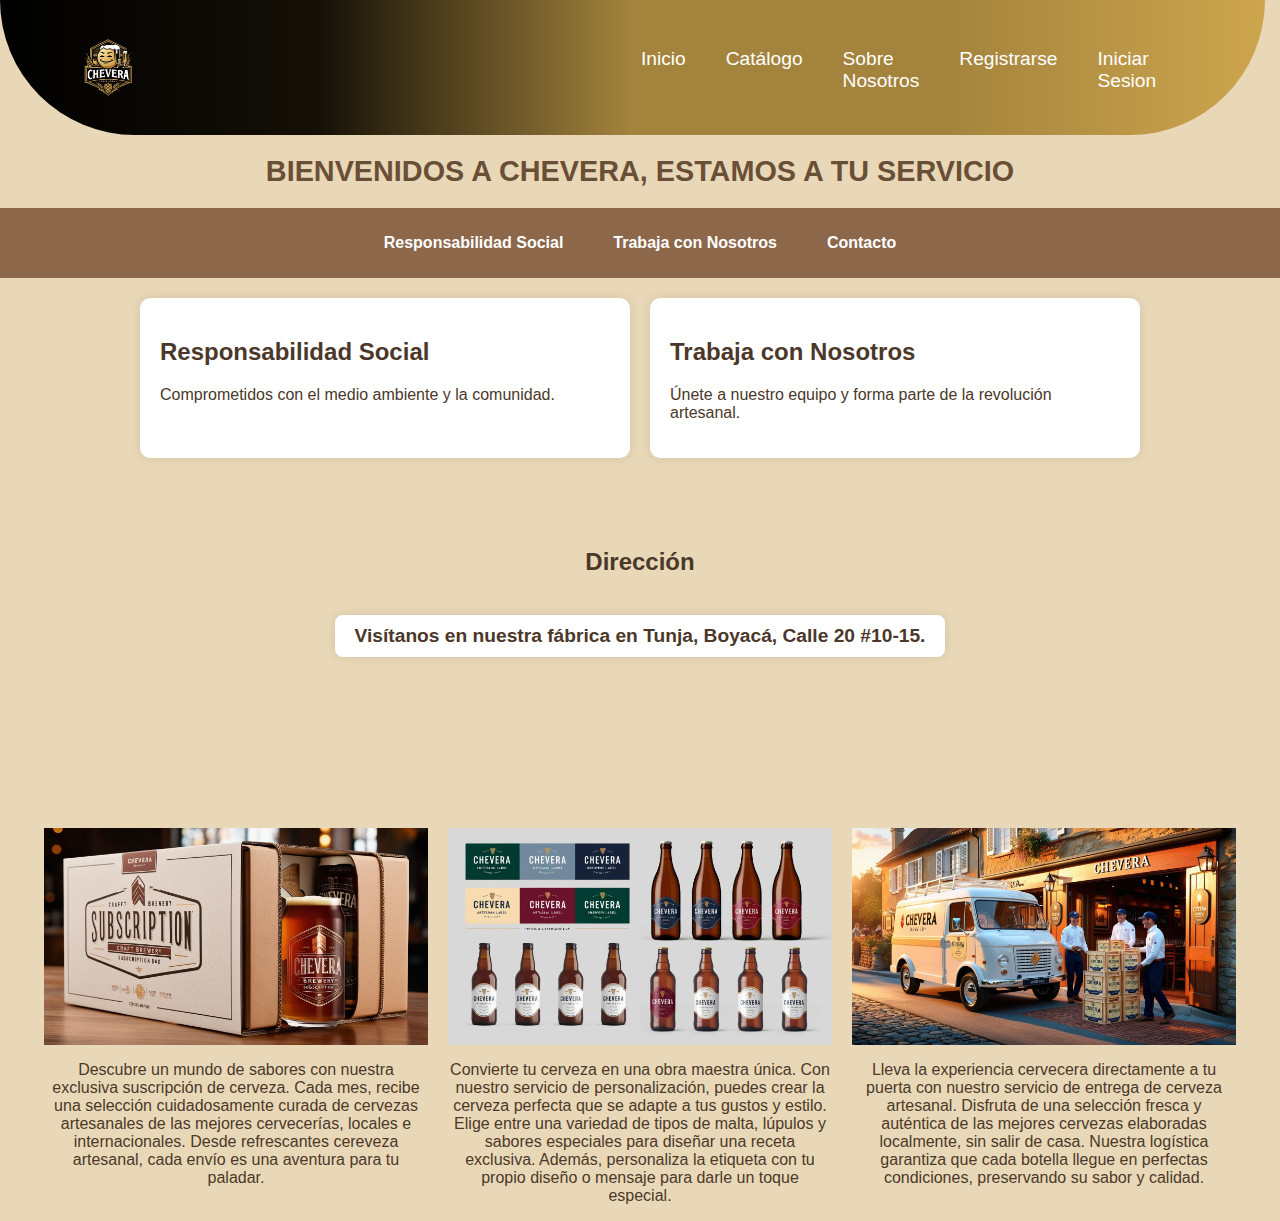
==== Index.html @ e4979dcb "valerin: cambios en el index html y css" ====
<!DOCTYPE html>
<html lang="es">
<head>
    <meta charset="UTF-8">
    <link rel="icon" href="Recursos/Logo.ico">
    <link rel="stylesheet" href="CSS/styleIndex.css">

    <title>Cerveza artesanal</title>

</head>
<body>
    <div class="menu">
        <div class="imagen">
            <a href="index.html">
                <img src="Recursos/Logo.png" alt="Logo">
            </a>
        </div>
        <div class="botonInicio">
        </div>
        <div class="botonInicio">
            <a href="Index.html">Inicio</a>
            <a href="Catalogo.html">Catálogo</a>
            <a href="Info.html">Sobre Nosotros</a>
            <a href="Formulario.html">Registrarse</a>
            <a href="inicioSesion.html">Iniciar Sesion</a>
            
        </div>
        
    </div>
    <body>
        <div class="nav">
        <h1 class="bienvenida">BIENVENIDOS A CHEVERA, ESTAMOS A TU SERVICIO</h1>
        
        <nav class="navegacion">
            <ul class="lista-nav">
                <li class="item-nav"><a href="#responsabilidad" class="enlace-nav">Responsabilidad Social</a></li>
                <li class="item-nav"><a href="#trabajo" class="enlace-nav">Trabaja con Nosotros</a></li>
                <li class="item-nav"><a href="#contacto" class="enlace-nav">Contacto</a></li>
            </ul>
        </nav>
        
        <main class="contenido">
            <section id="responsabilidad" class="seccion">
                <h2 class="titulo-seccion">Responsabilidad Social</h2>
                <p class="texto-seccion">Comprometidos con el medio ambiente y la comunidad.</p>
            </section>
            
            <section id="trabajo" class="seccion">
                <h2 class="titulo-seccion">Trabaja con Nosotros</h2>
                <p class="texto-seccion">Únete a nuestro equipo y forma parte de la revolución artesanal.</p>
            </section>
        </main>
        
        <section id="contacto" class="contacto">
            <h2 class="titulo-contacto">Dirección</h2>
            <p class="direccion">Visítanos en nuestra fábrica en Tunja, Boyacá, Calle 20 #10-15.</p>
        </section>
    </div>
        <div class="contenedor">
            <div class="item">
                <img src="Recursos/suscripcion.jpg" alt="">
                <p>Descubre un mundo de sabores con nuestra exclusiva suscripción de cerveza. Cada mes, recibe
                     una selección cuidadosamente curada de cervezas artesanales de las mejores cervecerías, locales e internacionales. 
                    Desde refrescantes cereveza artesanal, cada envío es una aventura para tu paladar.</p>
            </div>
        
            <div class="item">
                <img src="Recursos/personalizacion.jpg" alt="">
                <p>Convierte tu cerveza en una obra maestra única. Con nuestro servicio de personalización, puedes 
                    crear la cerveza perfecta que se adapte a tus gustos y estilo. Elige entre una variedad de tipos de malta, 
                    lúpulos y sabores especiales para diseñar una receta exclusiva. 
                    Además, personaliza la etiqueta con tu propio diseño o mensaje para darle un toque especial.</p>
            </div>
        
            <div class="item">
                <img src="Recursos/entrega.jpg" alt="">
                <p>Lleva la experiencia cervecera directamente a tu puerta con nuestro servicio de entrega de 
                    cerveza artesanal. Disfruta de una selección fresca y auténtica de las mejores cervezas elaboradas localmente, sin salir de casa. Nuestra logística 
                    garantiza que cada botella llegue en perfectas condiciones, preservando su sabor y calidad.</p>
            </div>
        </main>
        
</body>
</html>
---- CSS/styleIndex.css ----
body{
    padding: 0%;
    margin: 0%;
    font-family: Arial, sans-serif;
    margin: 0;
    padding: 0;
    background-color: #E9D8B7;
    color: #4b382a;
  
}

.menu {
    background: -webkit-linear-gradient(90deg, #000000,#141007,#a4843d,#a4843d,#cda54d);/* Chrome 10-25, Safari 5.1-6 */                          background: linear-gradient(90deg, #000000,#141007,#a4843d,#a4843d,#cda54d);/* W3C, IE 10+/ Edge, Firefox 16+, Chrome 26+, Opera 12+, Safari 7+ */                                             

    width: 98.8vw;
    height: 15vh;
    display: flex;
    align-items: center;
    font-family: 'Lucida Sans', 'Lucida Sans Regular', 'Lucida Grande', 'Lucida Sans Unicode', Geneva, Verdana, sans-serif;
    position: sticky;
    top: 0.01%;
    border-bottom-right-radius: 300px;
    border-bottom-left-radius: 300px;
}

.menu img {
    margin-left: 35%;
    height: 100%;
    width: 20%;
    transition-property: background-color, box-shadow;
    transition: transform 0.3s ease-in-out,filter 0.3s ease;
}

.menu img:hover {
    transform: scale(1.1);
    filter: brightness(1.2) contrast(1.1);
}

.botonInicio {
    display: flex;
    justify-content: flex-end;
    align-items: flex-end;
    width: 100vh;
    margin-right: 7%;
}

.botonInicio a {
    height: 40px;
    width: 20%;
    color: #ffffff;
    text-decoration: none;
    padding: 5px 10px;
    background-color: rgb(205, 165, 77,0);
    border-radius: 5px;
    margin: 10px;
    font-size: 120%;
}

.botonInicio a:hover {
    background-color: #e1c17b;
    border: 2px solid #ffffff;
}

.botonInicio a:active { 
    background: #faaf4d;
}

.bienvenida {
    text-align: center;
    font-size: 1.8rem;
    color: #6a4f37;
    margin: 20px 0;
}

.navegacion {
    background-color: #8c674a;
    padding: 10px 0;
    text-align: center;
}

.lista-nav {
    list-style: none;
    padding: 0;
    display: flex;
    justify-content: center;
    gap: 20px;
}



.enlace-nav {
    text-decoration: none;
    color: #ffffff;
    font-weight: bold;
    padding: 10px 15px;
    border-radius: 5px;
    transition: background-color 0.3s, color 0.3s;
}

.enlace-nav:hover {
    background-color: #ffffff;
    color: #8c674a;
}
.nav{
    body {
        background-image: url("Recursos/fondo.jpg"); /* Ruta de la imagen */
        background-size: cover; /* Ajusta la imagen para cubrir toda la pantalla */
        background-position: center; /* Centra la imagen */
        background-repeat: no-repeat; /* Evita que la imagen se repita */
    }
}
main {
    display: grid;
    grid-template-columns: repeat(auto-fit, minmax(300px, 1fr));
    gap: 20px;
    padding: 20px;
    max-width: 1000px;
    margin: auto;
  
}

.seccion {
    background-color: #ffffff;
    padding: 20px;
    border-radius: 10px;
    box-shadow: 0 0 10px rgba(0, 0, 0, 0.1);
    transition: transform 0.3s, box-shadow 0.3s;
}

.seccion:hover {
    transform: scale(1.05);
    box-shadow: 0 0 20px #00000033;
}

.contacto {
    text-align: center;
    padding: 50px 0;
    
}

.direccion {
    font-weight: bold;
    font-size: 1.2rem;
    background-color: #ffffff;
    padding: 10px 20px;
    border-radius: 8px;
    box-shadow: 0 0 10px #0000001a;
    display: inline-block;

}

.contenedor{
    margin-top: 8%;
    display: flex;
    justify-content: center; 
    flex-wrap: wrap; 
    gap: 20px;
}

.img1 {
    width: 30%;
    height: auto;
}

.img2 {
    width: 30%;
    height: auto;
}

.img3 {
    width: 30%;
    height: auto;
}

.item {
    width: 30%; 
    text-align: center;
}

.item img {
    width: 100%; 
    height: auto;
    margin-bottom: 10px;
}

img {
    width: 98.8vw;
    height: auto;
    display: block;
    margin: auto; /* Centra la imagen */
    transition: transform 0.3s ease-in-out, opacity 0.3s ease-in-out;
}


img:hover {
    transform: scale(1.1);
    opacity: 0.8; 
}
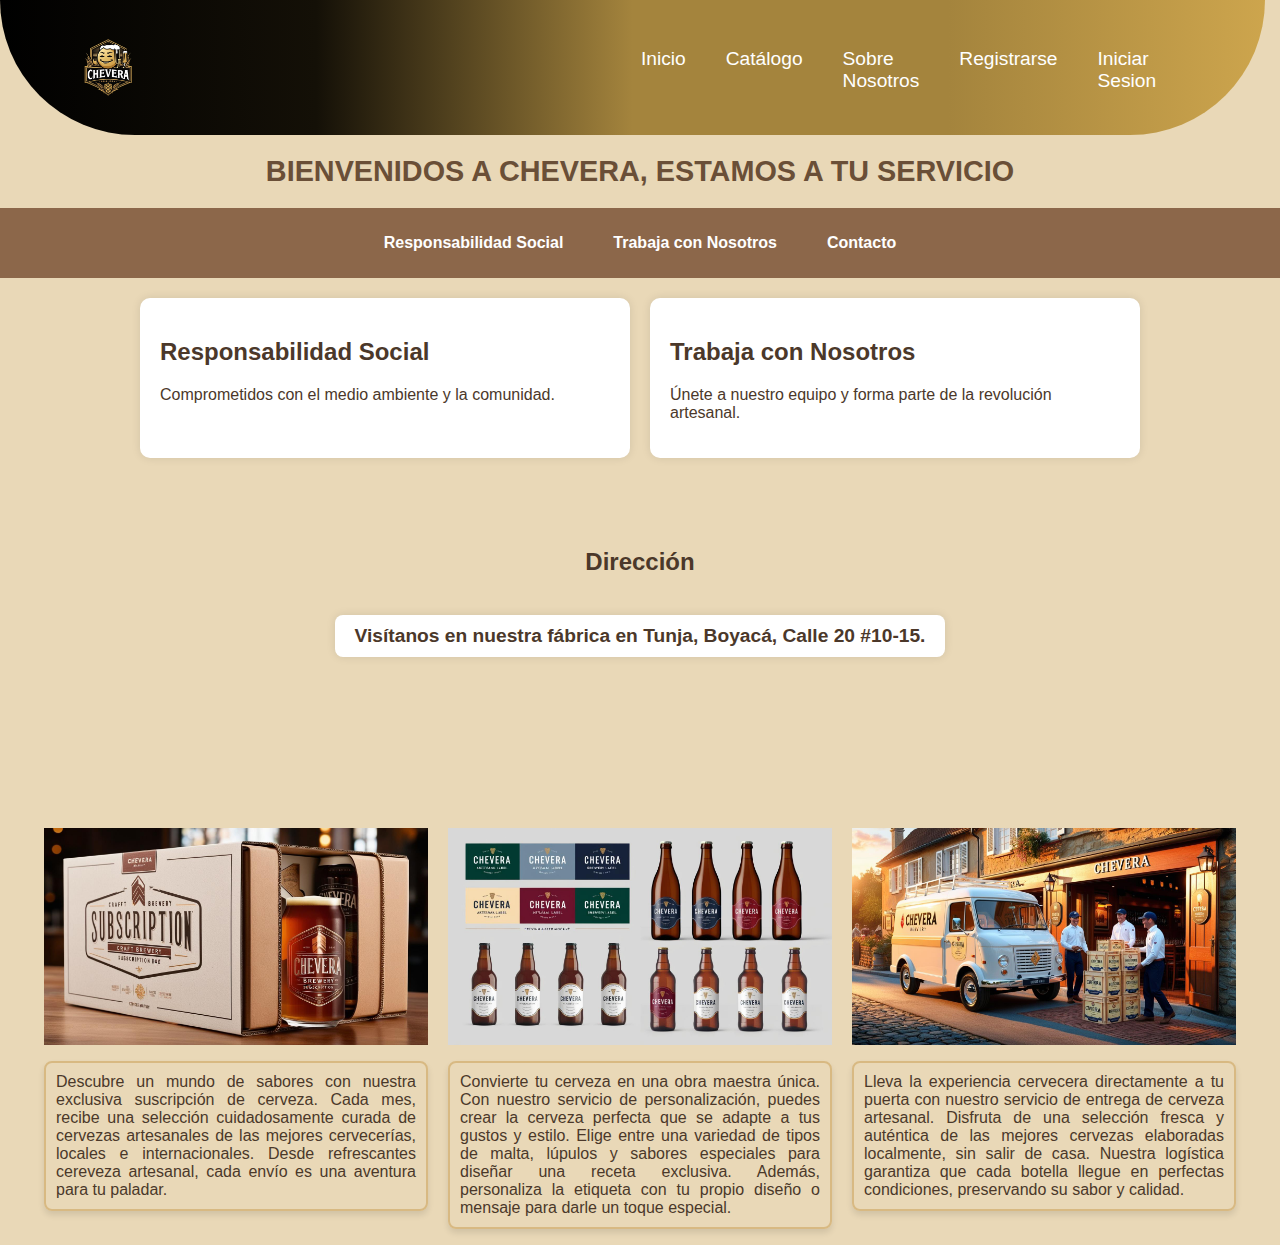
==== commit e9ec8c79: "valerin: se agrego bordes de los recuardos css en index" ====
--- a/Index.html
+++ b/Index.html
@@ -28,7 +28,7 @@
         
     </div>
     <body>
-        <div class="nav">
+        
         <h1 class="bienvenida">BIENVENIDOS A CHEVERA, ESTAMOS A TU SERVICIO</h1>
         
         <nav class="navegacion">
--- a/CSS/styleIndex.css
+++ b/CSS/styleIndex.css
@@ -6,8 +6,7 @@
     padding: 0;
     background-color: #E9D8B7;
     color: #4b382a;
-  
-}
+ 
 
 .menu {
     background: -webkit-linear-gradient(90deg, #000000,#141007,#a4843d,#a4843d,#cda54d);/* Chrome 10-25, Safari 5.1-6 */                          background: linear-gradient(90deg, #000000,#141007,#a4843d,#a4843d,#cda54d);/* W3C, IE 10+/ Edge, Firefox 16+, Chrome 26+, Opera 12+, Safari 7+ */                                             
@@ -65,6 +64,7 @@
     background: #faaf4d;
 }
 
+
 .bienvenida {
     text-align: center;
     font-size: 1.8rem;
@@ -101,14 +101,7 @@
     background-color: #ffffff;
     color: #8c674a;
 }
-.nav{
-    body {
-        background-image: url("Recursos/fondo.jpg"); /* Ruta de la imagen */
-        background-size: cover; /* Ajusta la imagen para cubrir toda la pantalla */
-        background-position: center; /* Centra la imagen */
-        background-repeat: no-repeat; /* Evita que la imagen se repita */
-    }
-}
+
 main {
     display: grid;
     grid-template-columns: repeat(auto-fit, minmax(300px, 1fr));
@@ -149,7 +142,9 @@
 
 }
 
+
 .contenedor{
+ 
     margin-top: 8%;
     display: flex;
     justify-content: center; 
@@ -196,4 +191,11 @@
     transform: scale(1.1);
     opacity: 0.8; 
 }
-
+.item p {
+    border: 2px solid #D8B982; 
+    padding: 10px; 
+    border-radius: 8px; 
+    background-color: #E3C6A5 rgba(212, 212, 204, 0.8); 
+    box-shadow: 0px 4px 6px rgba(0, 0, 0, 0.1); 
+    text-align: justify;
+}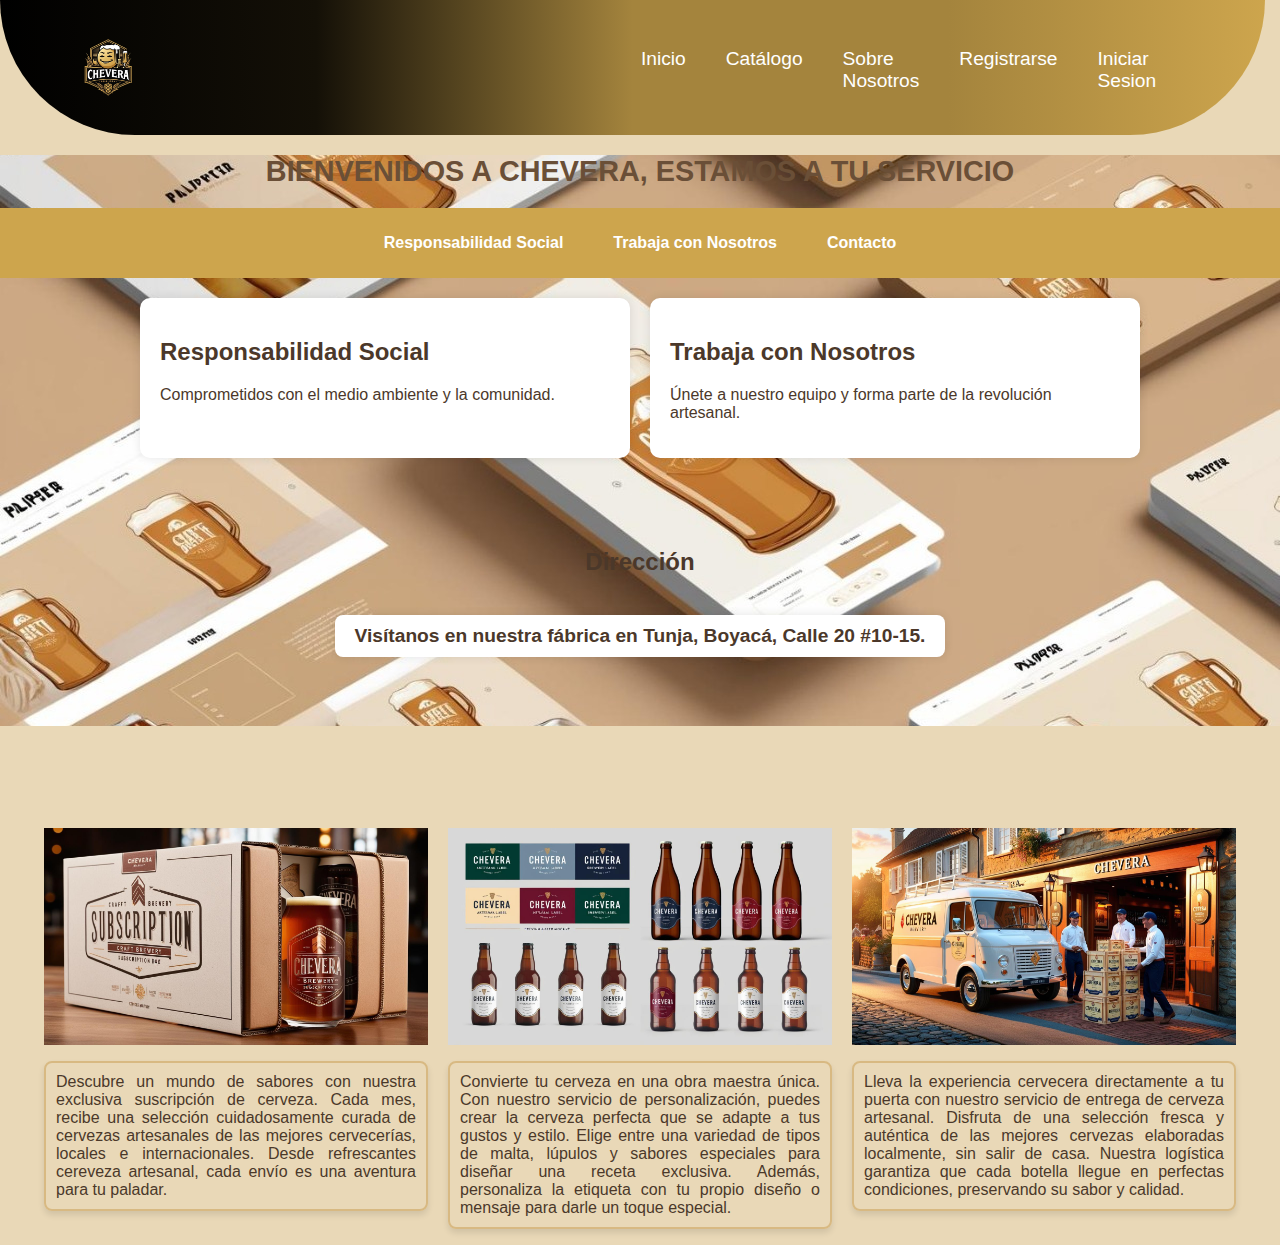
==== commit 5a2f844f: "David: se agrego animacion a los 3 productos y a index" ====
--- a/Index.html
+++ b/Index.html
@@ -23,12 +23,10 @@
             <a href="Info.html">Sobre Nosotros</a>
             <a href="Formulario.html">Registrarse</a>
             <a href="inicioSesion.html">Iniciar Sesion</a>
-            
         </div>
-        
     </div>
-    <body>
-        
+    <div class="cuerpo">
+        <div class="fondo">
         <h1 class="bienvenida">BIENVENIDOS A CHEVERA, ESTAMOS A TU SERVICIO</h1>
         
         <nav class="navegacion">
@@ -38,7 +36,6 @@
                 <li class="item-nav"><a href="#contacto" class="enlace-nav">Contacto</a></li>
             </ul>
         </nav>
-        
         <main class="contenido">
             <section id="responsabilidad" class="seccion">
                 <h2 class="titulo-seccion">Responsabilidad Social</h2>
@@ -79,6 +76,6 @@
                     garantiza que cada botella llegue en perfectas condiciones, preservando su sabor y calidad.</p>
             </div>
         </main>
-        
+    </div>
 </body>
 </html>--- a/CSS/styleIndex.css
+++ b/CSS/styleIndex.css
@@ -7,6 +7,7 @@
     background-color: #E9D8B7;
     color: #4b382a;
  
+}
 
 .menu {
     background: -webkit-linear-gradient(90deg, #000000,#141007,#a4843d,#a4843d,#cda54d);/* Chrome 10-25, Safari 5.1-6 */                          background: linear-gradient(90deg, #000000,#141007,#a4843d,#a4843d,#cda54d);/* W3C, IE 10+/ Edge, Firefox 16+, Chrome 26+, Opera 12+, Safari 7+ */                                             
@@ -20,6 +21,7 @@
     top: 0.01%;
     border-bottom-right-radius: 300px;
     border-bottom-left-radius: 300px;
+    animation: animacionSuperior 1s ease-in-out;
 }
 
 .menu img {
@@ -28,6 +30,7 @@
     width: 20%;
     transition-property: background-color, box-shadow;
     transition: transform 0.3s ease-in-out,filter 0.3s ease;
+    animation: animacionSuperior 1.1s ease-in-out;
 }
 
 .menu img:hover {
@@ -53,6 +56,7 @@
     border-radius: 5px;
     margin: 10px;
     font-size: 120%;
+    animation: animacionSuperior 1.1s ease-in-out;
 }
 
 .botonInicio a:hover {
@@ -63,8 +67,9 @@
 .botonInicio a:active { 
     background: #faaf4d;
 }
-
-
+.cuerpo{
+    animation: animacionInferior 1s ease-in-out;
+}
 .bienvenida {
     text-align: center;
     font-size: 1.8rem;
@@ -73,7 +78,7 @@
 }
 
 .navegacion {
-    background-color: #8c674a;
+    background-color: #cda54d;
     padding: 10px 0;
     text-align: center;
 }
@@ -85,8 +90,6 @@
     justify-content: center;
     gap: 20px;
 }
-
-
 
 .enlace-nav {
     text-decoration: none;
@@ -99,7 +102,7 @@
 
 .enlace-nav:hover {
     background-color: #ffffff;
-    color: #8c674a;
+    color: #cda54d;
 }
 
 main {
@@ -111,6 +114,13 @@
     margin: auto;
   
 }
+.fondo {
+    background-image: url('../Recursos/fondo.jpg'); 
+    background-size: cover;
+    background-repeat: no-repeat;
+    background-position: center;
+    height: 100%;
+}
 
 .seccion {
     background-color: #ffffff;
@@ -139,9 +149,7 @@
     border-radius: 8px;
     box-shadow: 0 0 10px #0000001a;
     display: inline-block;
-
-}
-
+}
 
 .contenedor{
  
@@ -182,7 +190,7 @@
     width: 98.8vw;
     height: auto;
     display: block;
-    margin: auto; /* Centra la imagen */
+    margin: auto; 
     transition: transform 0.3s ease-in-out, opacity 0.3s ease-in-out;
 }
 
@@ -198,4 +206,20 @@
     background-color: #E3C6A5 rgba(212, 212, 204, 0.8); 
     box-shadow: 0px 4px 6px rgba(0, 0, 0, 0.1); 
     text-align: justify;
+}
+
+@keyframes animacionSuperior {
+    from {
+        transform: translateY(-100%);
+        filter: blur(20px);
+        opacity: 0;
+    }
+}
+
+@keyframes animacionInferior {
+    from {
+        transform: translateY(100%);
+        filter: blur(20px);
+        opacity: 0;
+    }
 }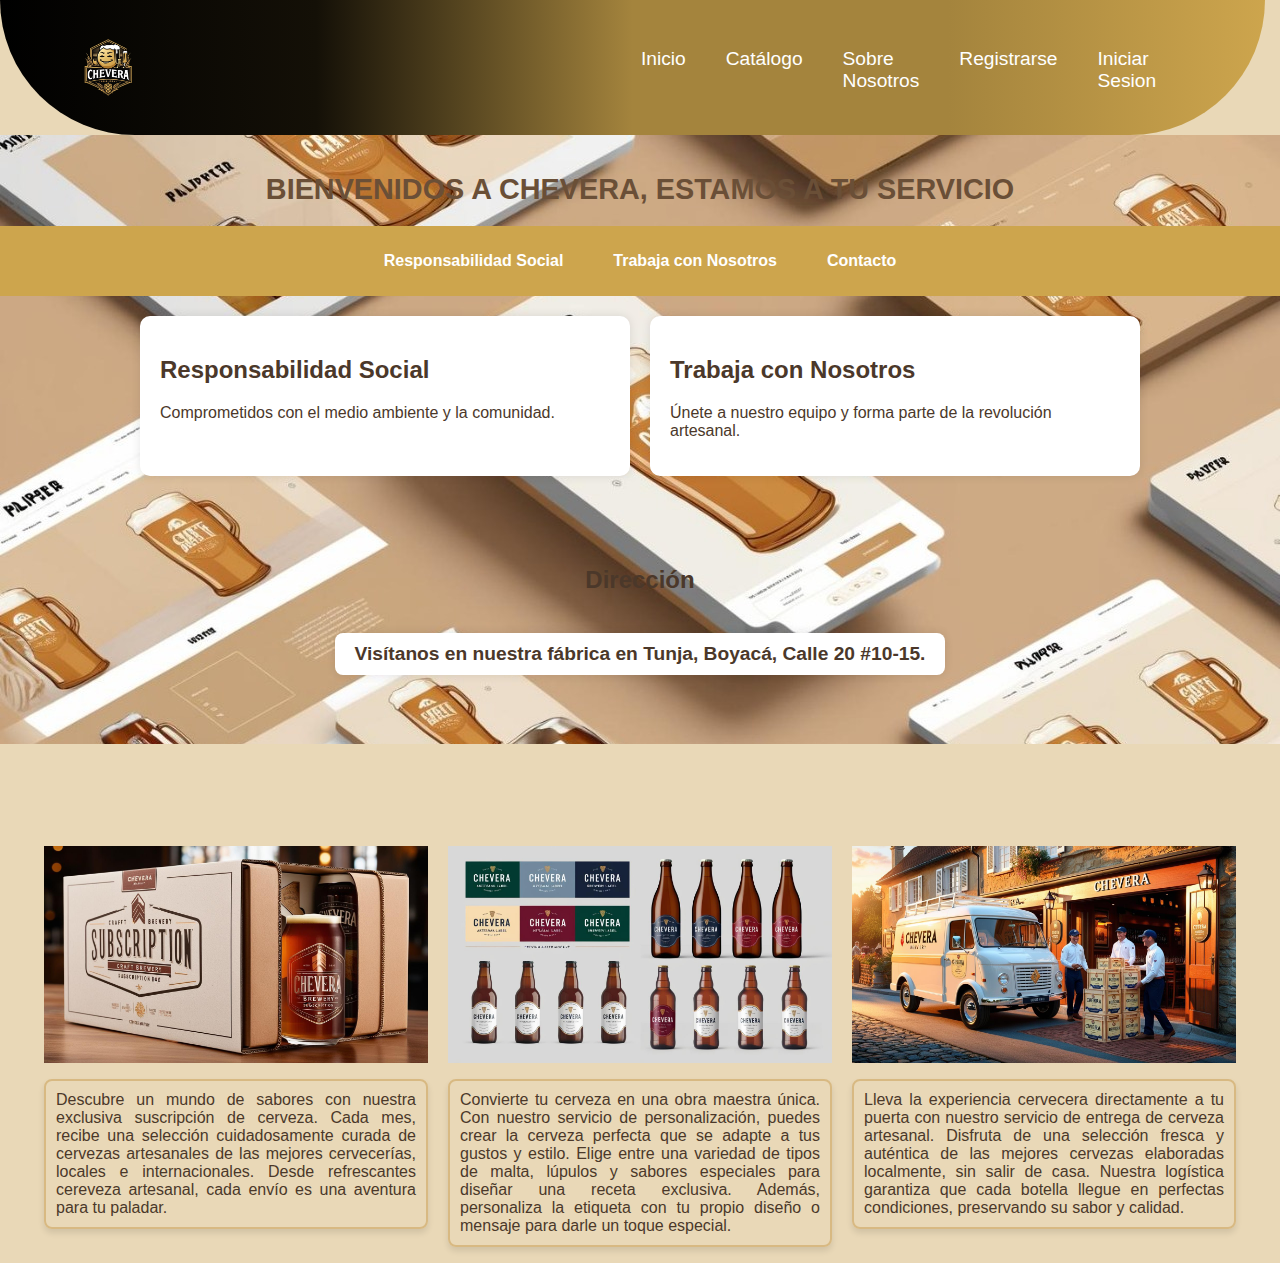
==== commit 5013496c: "David: se le agrego animaciones a catalogo y a info, ademas de que se arreglaron algunos estilos" ====
--- a/Index.html
+++ b/Index.html
@@ -27,6 +27,7 @@
     </div>
     <div class="cuerpo">
         <div class="fondo">
+            <br>
         <h1 class="bienvenida">BIENVENIDOS A CHEVERA, ESTAMOS A TU SERVICIO</h1>
         
         <nav class="navegacion">
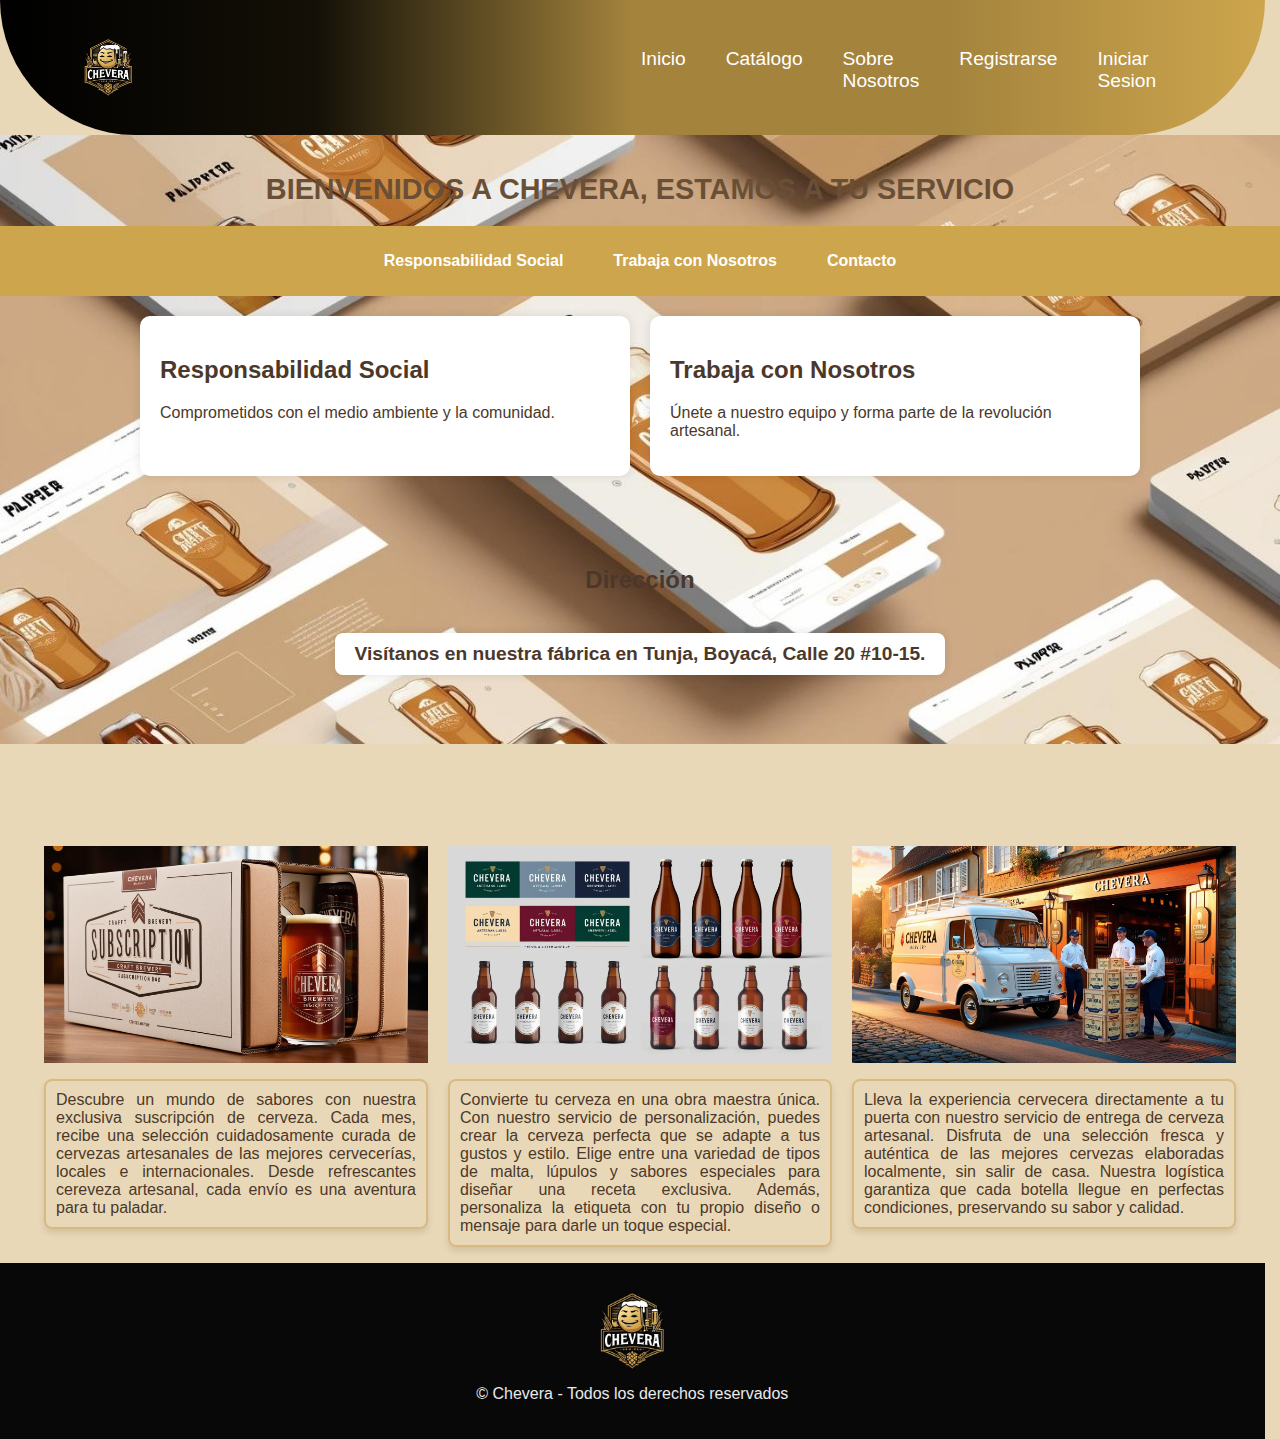
==== commit 89395713: "David: se creo la estructura del footer (falta la informacion de contacto con sus iconos" ====
--- a/Index.html
+++ b/Index.html
@@ -78,5 +78,12 @@
             </div>
         </main>
     </div>
+    <footer>
+        <div class="imagen">
+            <a href="index.html">
+                <img src="Recursos/Logo.png" alt="Logo">
+            </a>
+        <p>&copy; Chevera - Todos los derechos reservados</p>
+    </footer>
 </body>
 </html>--- a/CSS/styleIndex.css
+++ b/CSS/styleIndex.css
@@ -222,4 +222,25 @@
         filter: blur(20px);
         opacity: 0;
     }
-}+}
+
+footer {
+    background-color: #080808;
+    color: #eaeaea;
+    width: 98.8vw; 
+    text-align: center; 
+    padding: 20px 0px; 
+}
+
+footer img {
+    display: block;
+    margin: 10px auto; 
+    height: auto;
+    width: 5vw;
+    transition: transform 0.3s ease-in-out, filter 0.3s ease;
+}
+
+footer img:hover {
+    transform: scale(1.1);
+    filter: brightness(1.2) contrast(1.1);
+}
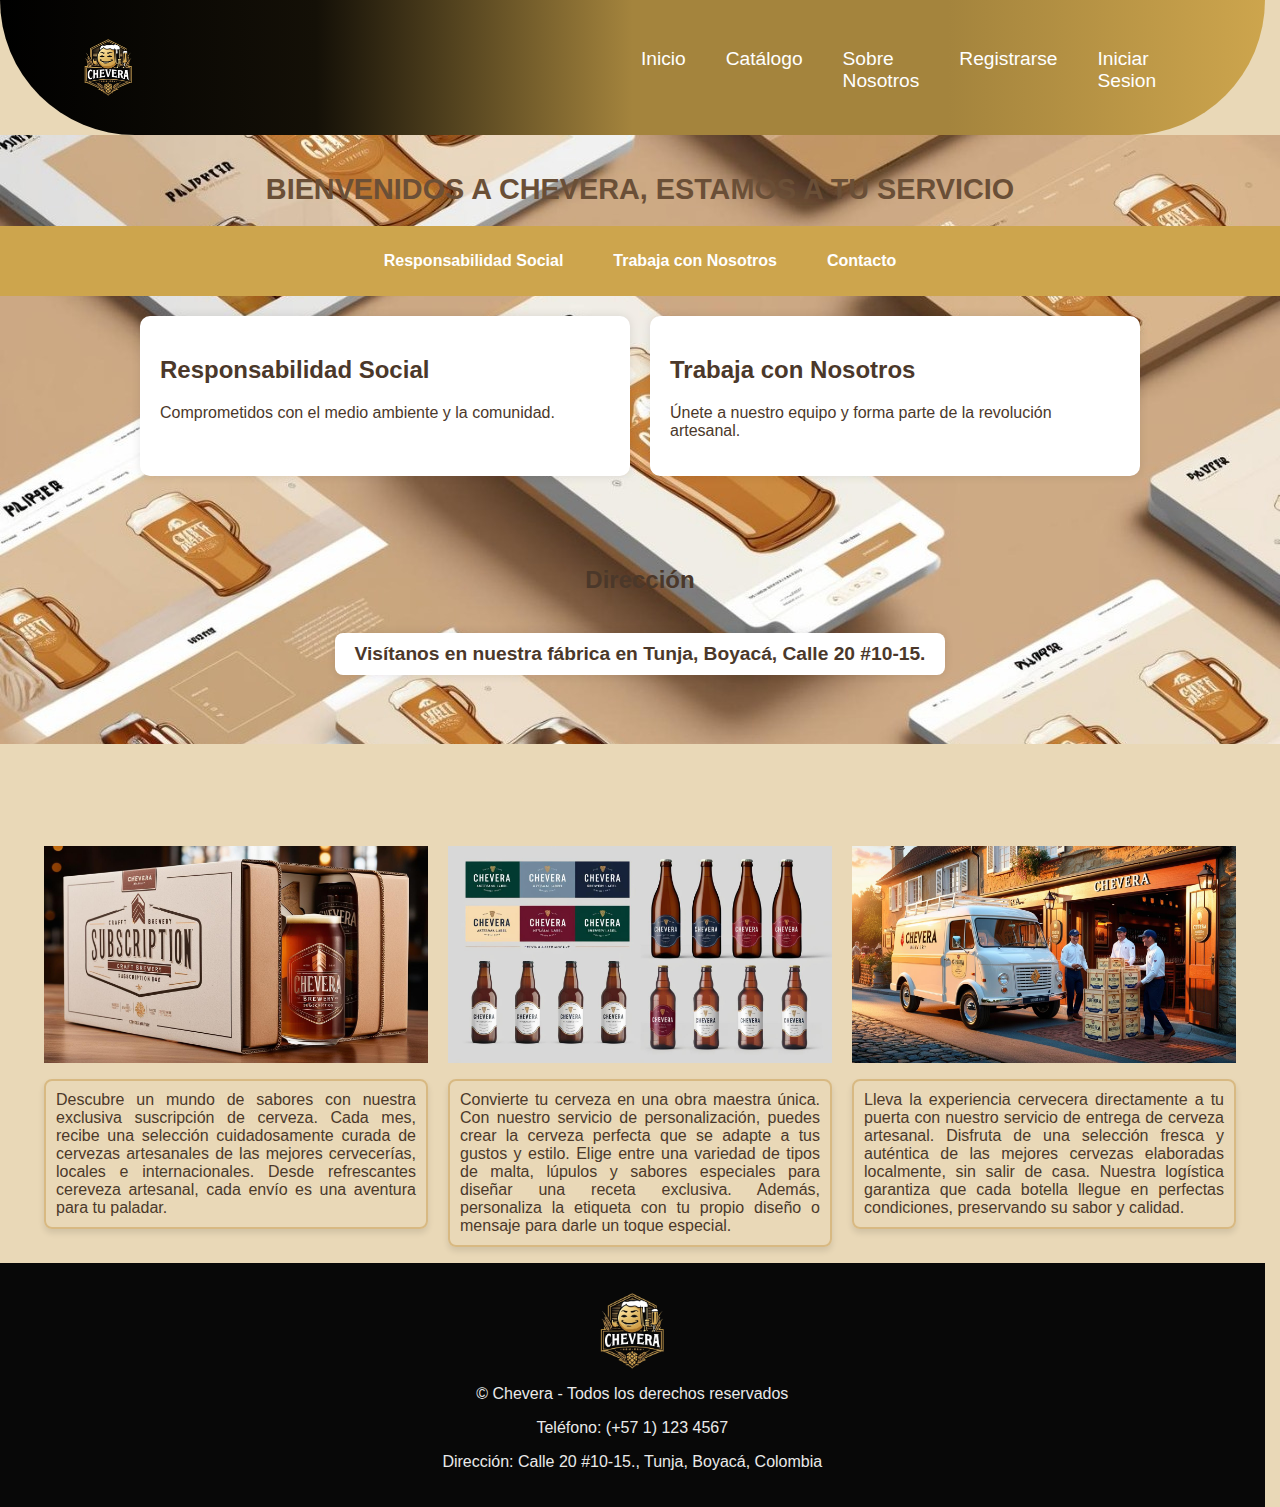
==== commit bbb35feb: "valerin: arreglos finales" ====
--- a/Index.html
+++ b/Index.html
@@ -83,7 +83,10 @@
             <a href="index.html">
                 <img src="Recursos/Logo.png" alt="Logo">
             </a>
-        <p>&copy; Chevera - Todos los derechos reservados</p>
+             <p>&copy; Chevera - Todos los derechos reservados</p>
+            <p>Teléfono:  (+57 1) 123 4567</p>
+            <p>Dirección: Calle 20 #10-15., Tunja, Boyacá, Colombia</p>
+        </div>
     </footer>
 </body>
 </html>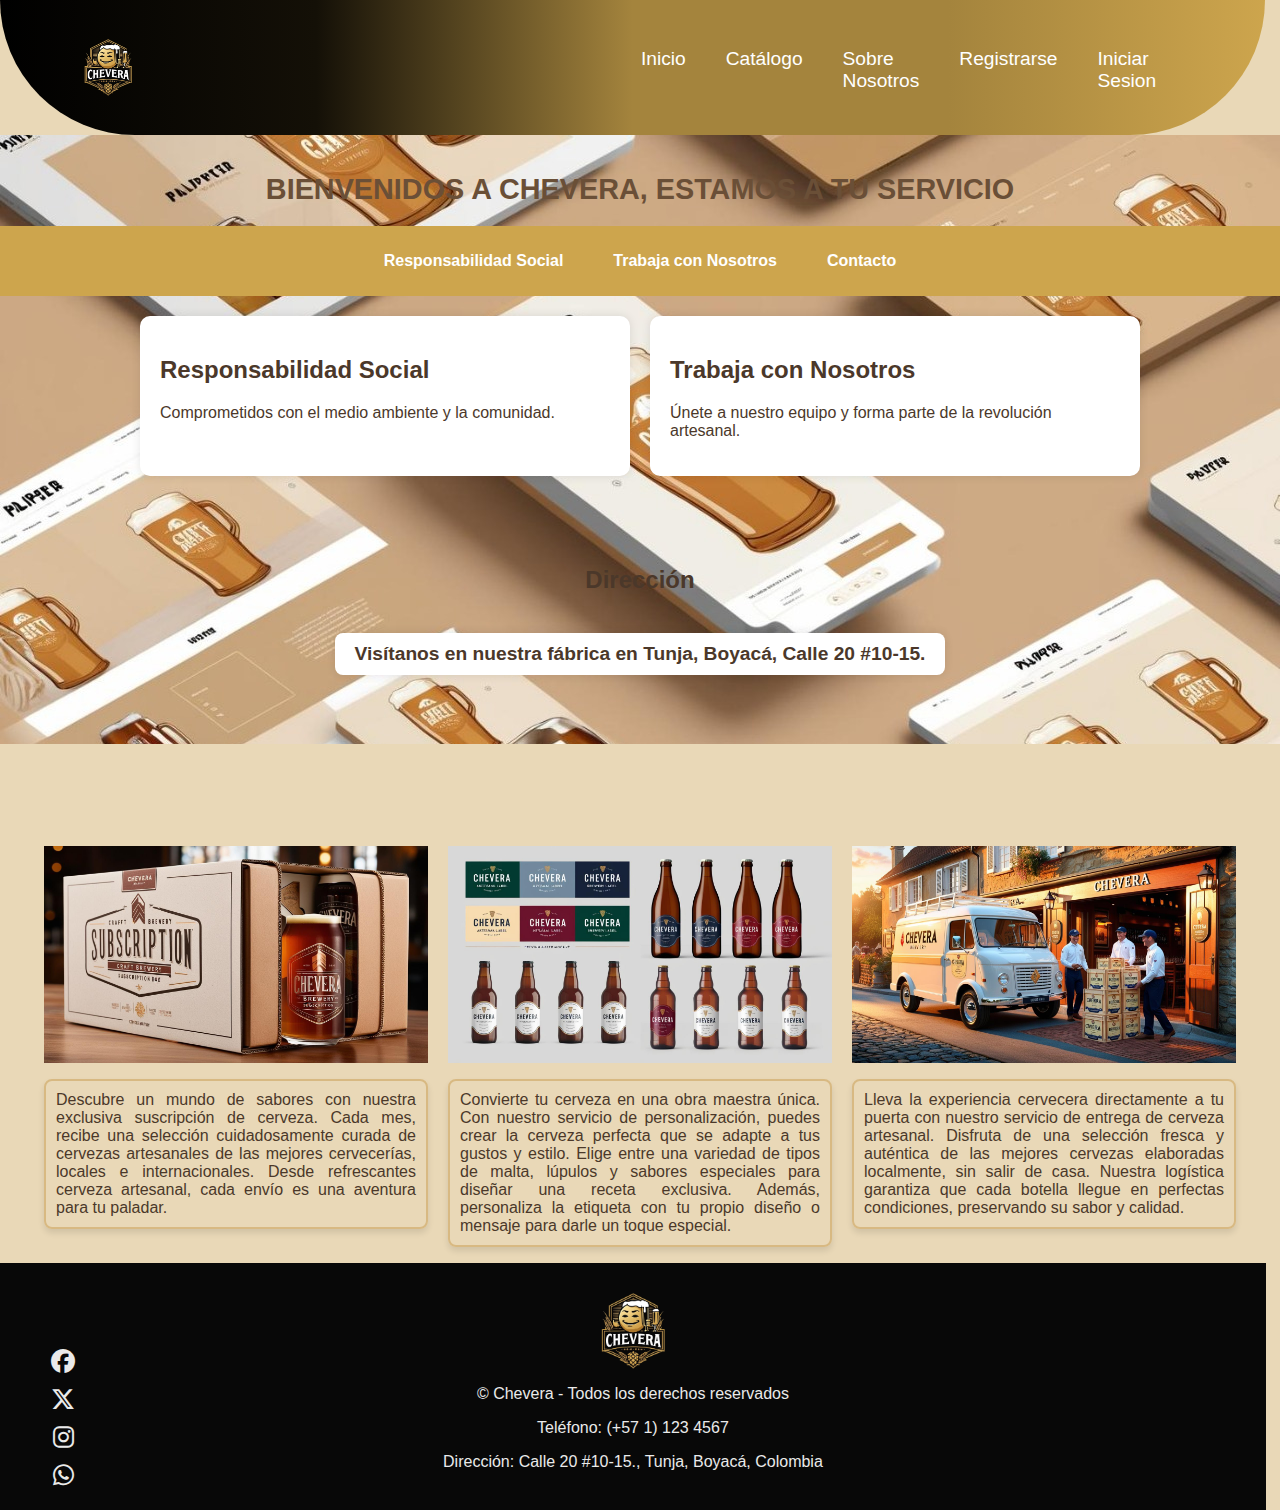
==== commit 64de258e: "Alejandra: se finalizó la estructura info.html y styleInformation.css, se agregó íconos en el footer" ====
--- a/Index.html
+++ b/Index.html
@@ -4,7 +4,7 @@
     <meta charset="UTF-8">
     <link rel="icon" href="Recursos/Logo.ico">
     <link rel="stylesheet" href="CSS/styleIndex.css">
-
+    <link rel="stylesheet" href="https://cdnjs.cloudflare.com/ajax/libs/font-awesome/6.4.2/css/all.min.css">
     <title>Cerveza artesanal</title>
 
 </head>
@@ -59,7 +59,7 @@
                 <img src="Recursos/suscripcion.jpg" alt="">
                 <p>Descubre un mundo de sabores con nuestra exclusiva suscripción de cerveza. Cada mes, recibe
                      una selección cuidadosamente curada de cervezas artesanales de las mejores cervecerías, locales e internacionales. 
-                    Desde refrescantes cereveza artesanal, cada envío es una aventura para tu paladar.</p>
+                    Desde refrescantes cerveza artesanal, cada envío es una aventura para tu paladar.</p>
             </div>
         
             <div class="item">
@@ -87,6 +87,12 @@
             <p>Teléfono:  (+57 1) 123 4567</p>
             <p>Dirección: Calle 20 #10-15., Tunja, Boyacá, Colombia</p>
         </div>
+        <div class="redes">
+            <a href="#"><i class="fab fa-facebook"></i></a>
+            <a href="#"><i class="fab fa-x-twitter"></i></a>
+            <a href="#"><i class="fab fa-instagram"></i></a>
+            <a href="#"><i class="fab fa-whatsapp"></i></a>
+        </div>
     </footer>
 </body>
 </html>--- a/CSS/styleIndex.css
+++ b/CSS/styleIndex.css
@@ -227,9 +227,10 @@
 footer {
     background-color: #080808;
     color: #eaeaea;
-    width: 98.8vw; 
+    width: 98.9vw;
     text-align: center; 
-    padding: 20px 0px; 
+    padding: 20px 0px;
+    justify-content: center;
 }
 
 footer img {
@@ -244,3 +245,21 @@
     transform: scale(1.1);
     filter: brightness(1.2) contrast(1.1);
 }
+
+.redes {
+    display: flex;
+    flex-direction: column;
+    gap: 10px;
+    margin-right: 90%;
+    margin-top: -11%;
+}
+
+.redes a {
+    color: #eaeaea;
+    font-size: 24px;
+    text-decoration: none;
+}
+
+.redes a:hover {
+    color: #ff9800;
+}
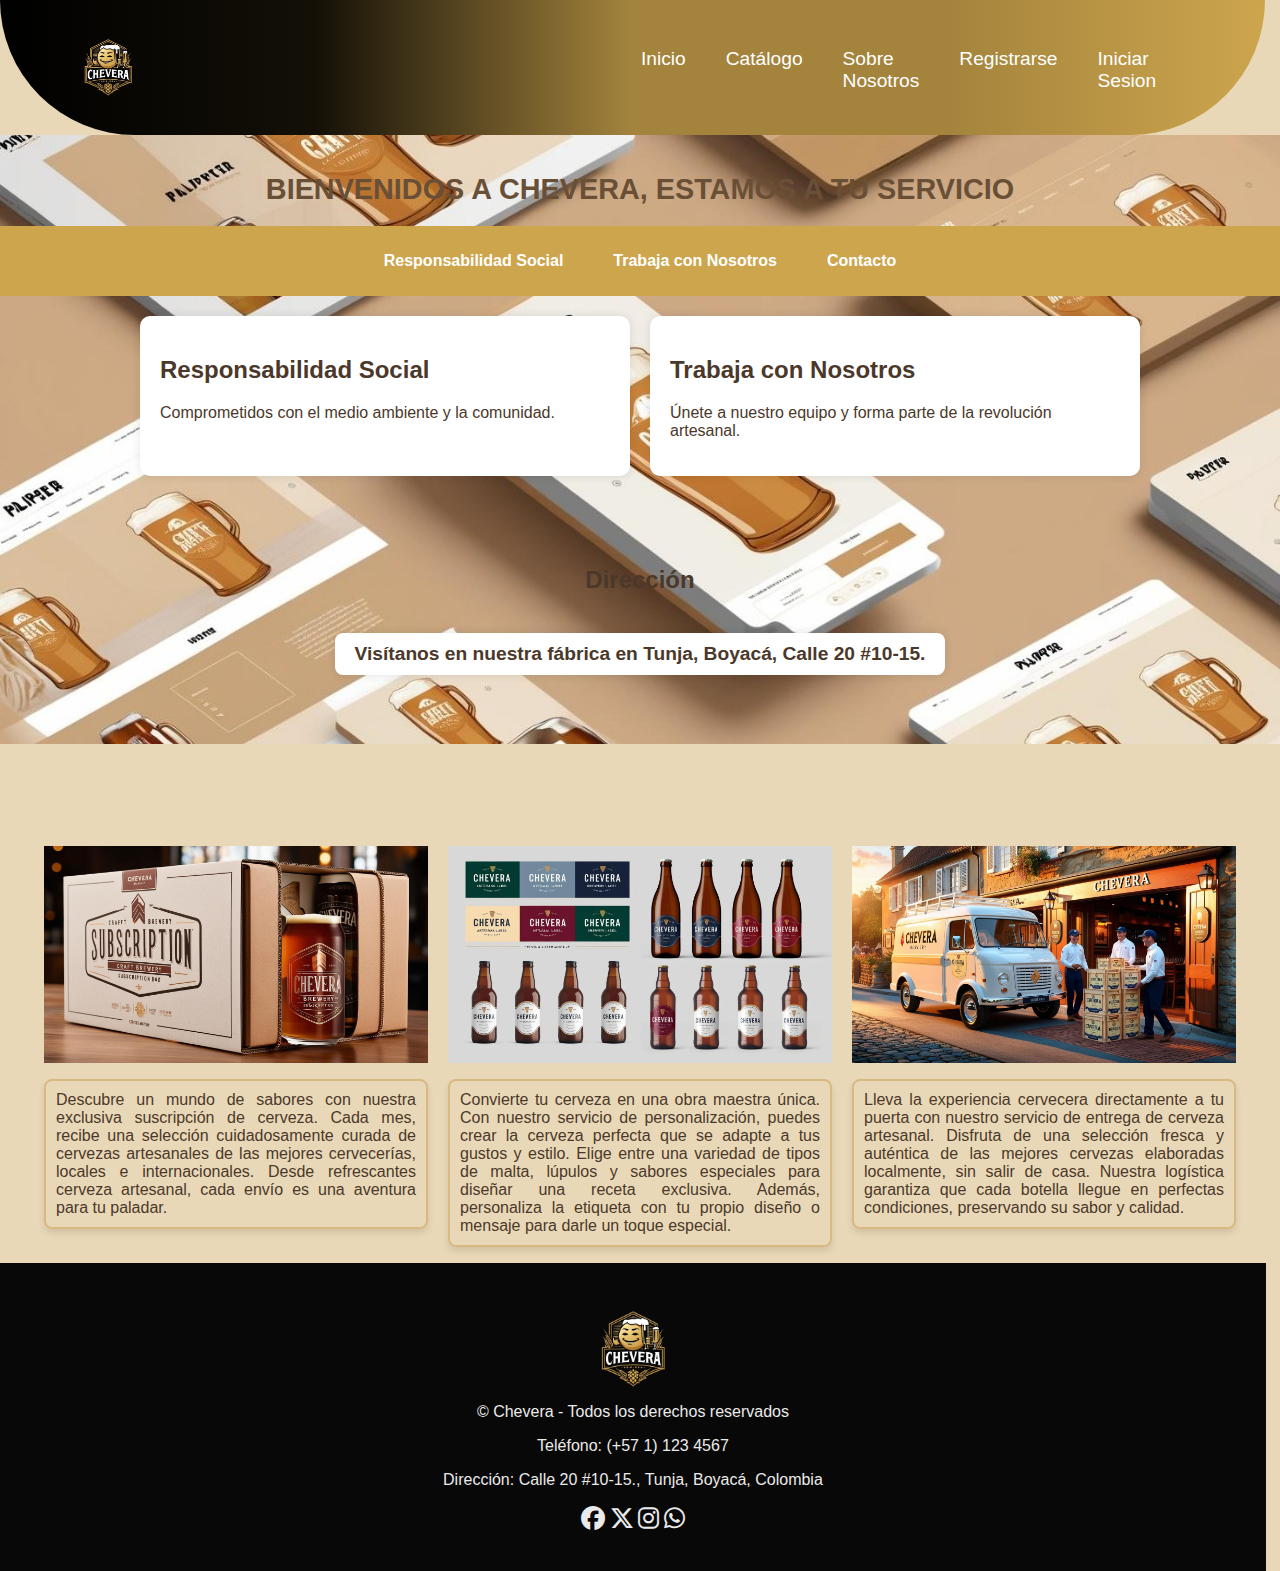
==== commit e4389fa3: "Alejandra: footer definitivo" ====
--- a/Index.html
+++ b/Index.html
@@ -80,18 +80,18 @@
     </div>
     <footer>
         <div class="imagen">
+            <br>
             <a href="index.html">
                 <img src="Recursos/Logo.png" alt="Logo">
             </a>
-             <p>&copy; Chevera - Todos los derechos reservados</p>
+            <p>&copy; Chevera - Todos los derechos reservados</p>
             <p>Teléfono:  (+57 1) 123 4567</p>
             <p>Dirección: Calle 20 #10-15., Tunja, Boyacá, Colombia</p>
-        </div>
-        <div class="redes">
             <a href="#"><i class="fab fa-facebook"></i></a>
             <a href="#"><i class="fab fa-x-twitter"></i></a>
             <a href="#"><i class="fab fa-instagram"></i></a>
             <a href="#"><i class="fab fa-whatsapp"></i></a>
+            <br><br>
         </div>
     </footer>
 </body>
--- a/CSS/styleIndex.css
+++ b/CSS/styleIndex.css
@@ -229,8 +229,7 @@
     color: #eaeaea;
     width: 98.9vw;
     text-align: center; 
-    padding: 20px 0px;
-    justify-content: center;
+    padding: 20px 0px; 
 }
 
 footer img {
@@ -246,20 +245,13 @@
     filter: brightness(1.2) contrast(1.1);
 }
 
-.redes {
-    display: flex;
-    flex-direction: column;
-    gap: 10px;
-    margin-right: 90%;
-    margin-top: -11%;
-}
-
-.redes a {
+footer a {
+    margin-top: 11%;
     color: #eaeaea;
     font-size: 24px;
     text-decoration: none;
 }
 
-.redes a:hover {
-    color: #ff9800;
-}
+footer a:hover {
+    color: #7c7c7c;
+}